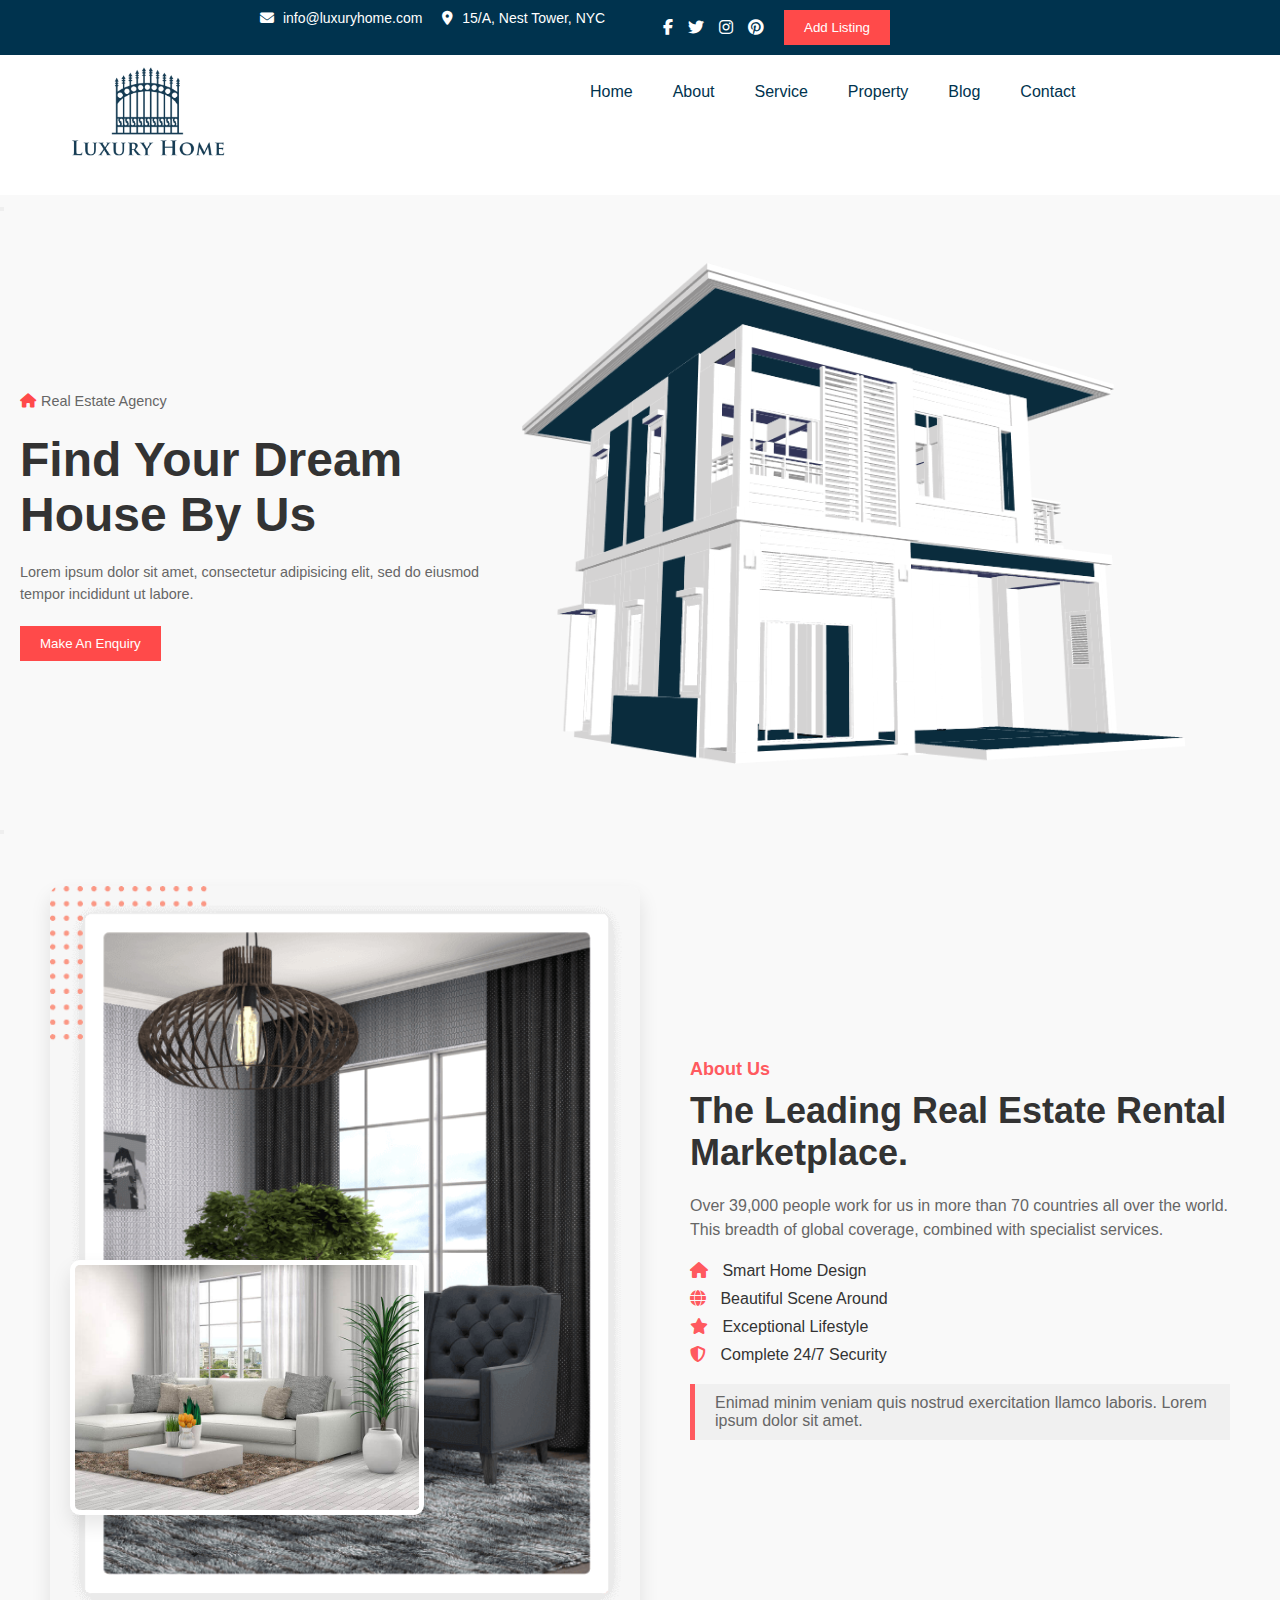
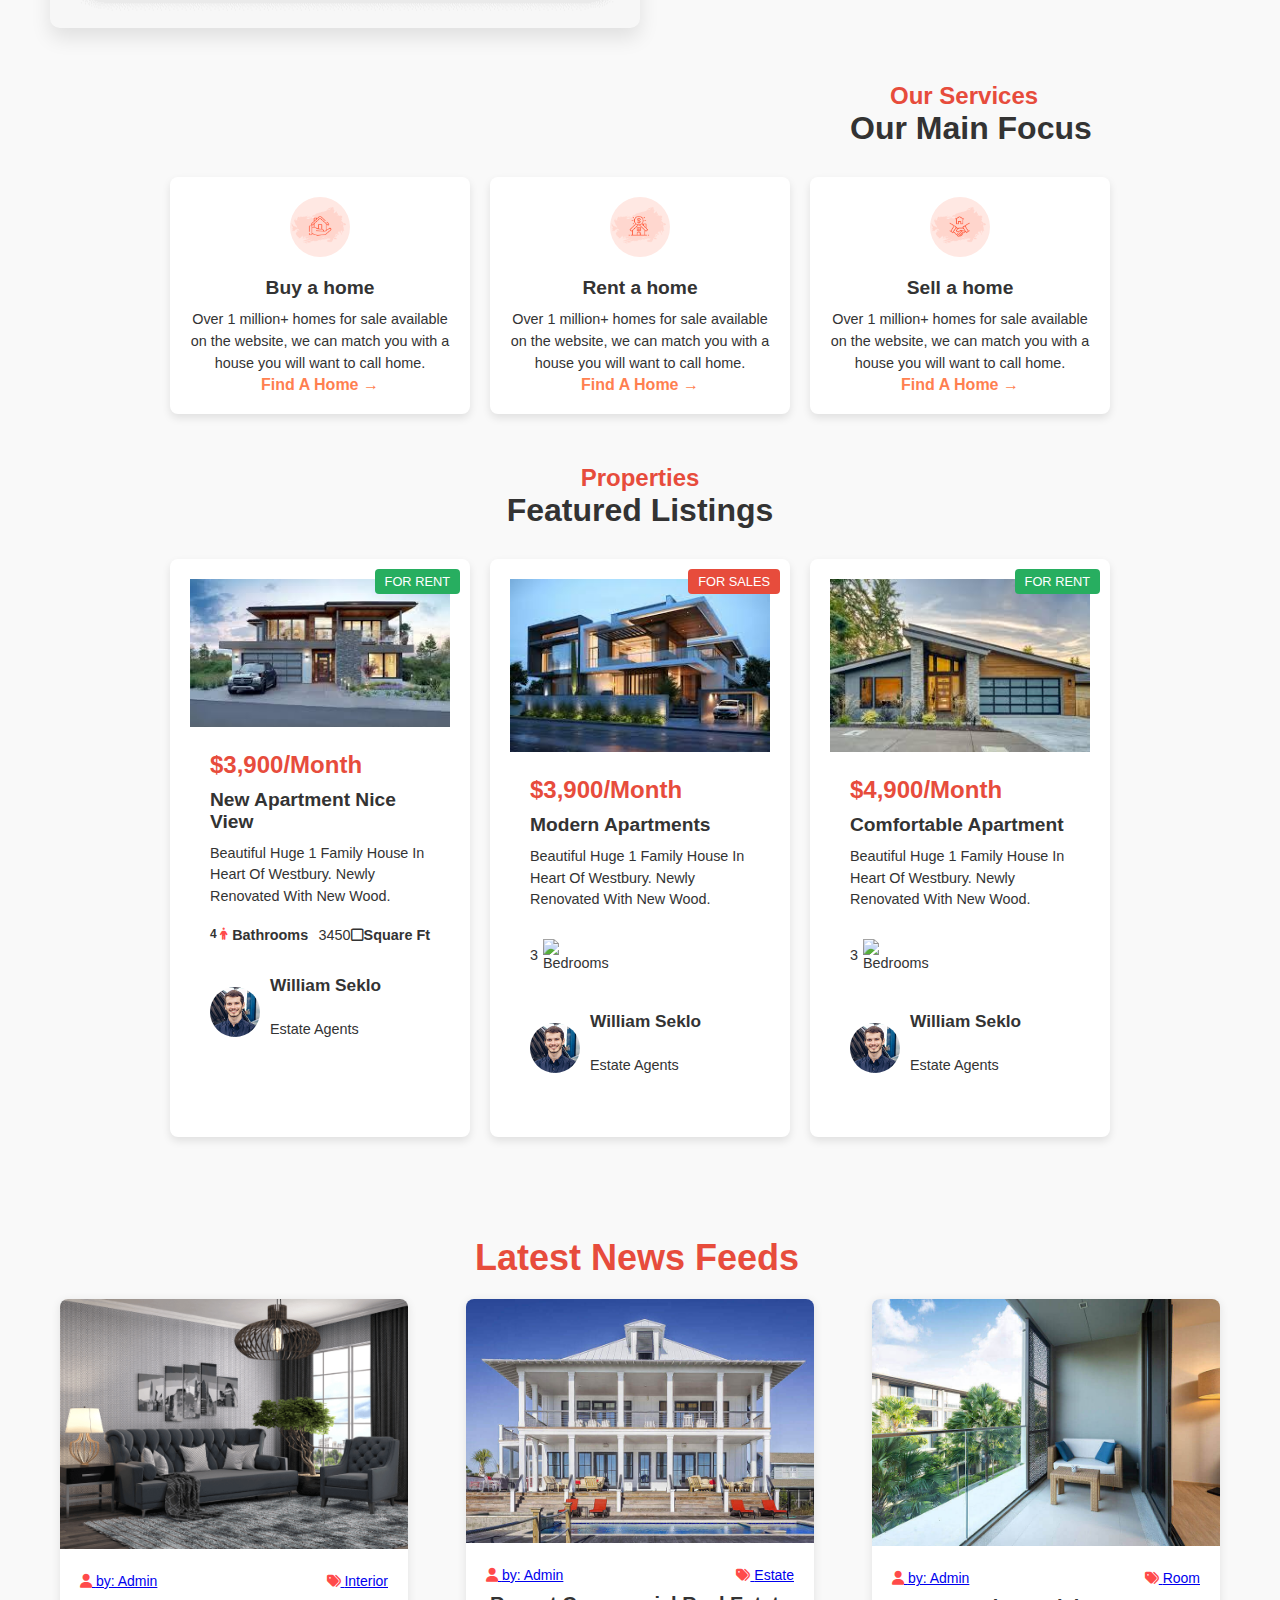
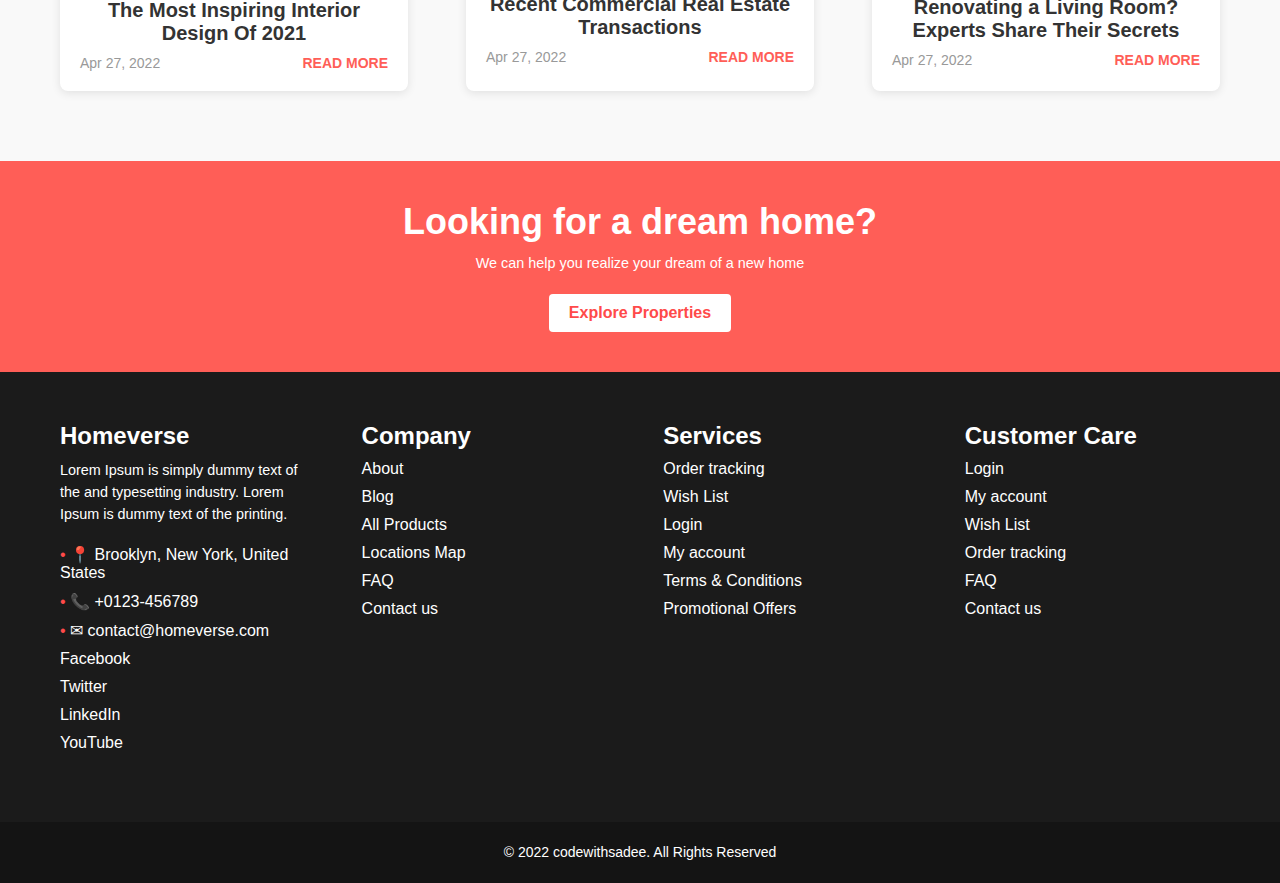
==== index.html @ 039ecefb "LuxuryHome" ====
<!DOCTYPE html>
<html lang="en">
<head>
    <meta charset="UTF-8">
    <meta name="viewport" content="width=device-width, initial-scale=1.0">
    <title>Luxury Home</title>

    <!--
        LINK
    -->
    <link rel="stylesheet" href="./css/style.css">

    <link rel="stylesheet" href="./js/script.js">

    <link rel="stylesheet" href="https://cdnjs.cloudflare.com/ajax/libs/font-awesome/6.5.2/css/all.min.css">

</head>
<body>
    <header>
        <div class="top-bar">
            <a  class="mailto" href="info@luxuryhome.com"><i class="fas fa-envelope"></i> info@luxuryhome.com</a>
            <a href="#"><i class="fas fa-map-marker-alt"></i> 15/A, Nest Tower, NYC</a>
            <nav class="nav-icon">
                <div class="nav-icons">
                    <a href="#"><i class="fab fa-facebook-f"></i></a>
                    <a href="#"><i class="fab fa-twitter"></i></a>
                    <a href="#"><i class="fab fa-instagram"></i></a>
                    <a href="#"><i class="fab fa-pinterest"></i></a>
                    <button class="add-listing">Add Listing</button>
                </div>
            </nav>
        </div>
        <nav>
            <div class="container">
                <a href="#" class="img">
                    <img src="./images/logo.png" alt="Luxury Home">
                    </a>
                <header><div class="logo"></div>
                    <nav>
                        <div class="nav-links">

                            

                            <div class="lists">
                            <li><a href="#home" class="active">Home</a></li>
                            <li><a href="#about">About</a></li>
                            <li><a href="#service">Service</a></li>
                            <li><a href="#property">Property</a></li>
                            <li><a href="#blog">Blog</a></li>
                            <li><a href="#contact">Contact</a></li>
                            </div>
                            
                        </div>
                    </nav>
                </header>
                
            </div>
        </nav>
    </header>
    <main>
        <article>
            <button id =scrollButton>
            <section class="home" id="home"></section>
            </button>
        </article>
    </main>
    <main>
        <section class="hero">
            <div class="hero-content">
                <p class="hero-subtitle">
                    <i class="fa-solid fa-house"></i>
                    <span>Real Estate Agency</span>
                </p>
                <h1 class="hero-title">Find Your Dream House By Us</h1>
                <p>Lorem ipsum dolor sit amet, consectetur adipisicing elit, sed do eiusmod tempor incididunt ut labore.</p>
                <button class="enquiry-btn">Make An Enquiry</button>
            </div>
            <div class="hero-image">
                <img src="./images/hero-banner.png" alt="House">
            </div>
        </section>
    </main>
    <script src="script.js"></script>

            <!--
                - #ABOUT
            -->
        <main>
            
                <button id="scrollButton">
                    <section class="about" id="about"></section>
                </button>
            
        </main>
            <section class="about-us">
                <div class="image-container">
                    <img src="./images/about-banner-1.png" alt="Large Room" class="large-image">
                    <img src="./images/about-banner-2.jpg" alt="Small Room" class="small-image">
                </div>
                <div class="content">
                    <h2>About Us</h2>
                    <h1>The Leading Real Estate Rental Marketplace.</h1>
                    <p>Over 39,000 people work for us in more than 70 countries all over the world. This breadth of global coverage, combined with specialist services.</p>
                    <ul>
                        <li><i class="fas fa-home"></i> Smart Home Design</li>
                        <li><i class="fas fa-globe"></i> Beautiful Scene Around</li>
                        <li><i class="fas fa-star"></i> Exceptional Lifestyle</li>
                        <li><i class="fas fa-shield-alt"></i> Complete 24/7 Security</li>
                    </ul>
                    <blockquote>Enimad minim veniam quis nostrud exercitation llamco laboris. Lorem ipsum dolor sit amet.</blockquote>
                </div>
            </section>


            <!--
                - #SERVICE
            -->

    <main>
        <article>
            <section class="service" id="service"></section>
        </article>
    </main>
        <section class="service">
            <div class="service">
                <div class="ourservice">
                <h2>Our Services</h2>
                </div>
             <div class="focus">   <h1>Our Main Focus</h1> </div>
                
                <div class="service-cards">
                    <div class="card">
                      <div class="card1">  <div class="icon">
                            <img src="./images/service-1.png" alt="Buy a home">
                        </div>
                      </div>
                        <h3>Buy a home</h3>
                        <p>Over 1 million+ homes for sale available on the website, we can match you with a house you will want to call home.</p>
                        <a href="#" class="btn">Find A Home &rarr;</a>
                    </div>
                    <div class="card">
                        <div class="card2">
                        <div class="icon">
                            <img src="./images/service-2.png" alt="Rent a home">
                        </div>
                        </div>
                        <h3>Rent a home</h3>
                        <p>Over 1 million+ homes for sale available on the website, we can match you with a house you will want to call home.</p>
                        <a href="#" class="btn">Find A Home &rarr;</a>

                    </div>
                    <div class="card">
                        <div class="card3">
                        <div class="icon">
                            <img src="./images/service-3.png" alt="Sell a home">
                        </div>
                        </div>
                        <h3>Sell a home</h3>
                        <p>Over 1 million+ homes for sale available on the website, we can match you with a house you will want to call home.</p>
                        <a href="#" class="btn">Find A Home &rarr;</a>
                    </div>
                </div>
            </div>
            <script src="scripts.js"></script>
            <main><article>
                <section class="service" id="service"></section>
            </article>
        </main>

    <main>
        <article>
            <section class="property" id="property"></section>
        </article>
    </main>
    <div class="property-listings">
      <h2>Properties</h2>
      <h1>Featured Listings</h1>
      <div class="property-cards">
          <div class="card">
              <img src="./images/house1.jpg" alt="New Apartment Nice View">
              <div class="badge rent">FOR RENT</div>
              <div class="card-content">
                  <h2>$3,900/Month</h2>
                  <h3>New Apartment Nice View</h3>
                  <p>Beautiful Huge 1 Family House In Heart Of Westbury. Newly Renovated With New Wood.</p>
                  <div class="details">
                      <h5>4 
                          <i class="fa-solid fa-person"></i></h5>
                      <h4><span>Bathrooms</span></h4>
                      <ion-icon name="man-outline" role="img" class="md hydrated" aria-label="man man-outline">
                          <div class="icon-inner">
                              <svg xmlns="http://www.w3.org/2000/svg" class="ionicon s-ion-icon" viewBox="0 0 512 512">
                                  <title>Man</title>
                                  
                              </svg>
                          </div>
                      </ion-icon>
                      <span>3450 <i class="fa-regular fa-square"></i><h4>Square Ft</h4></span>
                  </div>
                  <div class="agent-info">
                      <img src="./images/author.jpg" alt="William Seklo">
                      <div>
                          <h3><p>William Seklo</p></h3>
                          <p>Estate Agents</p>
                      </div>
                  </div>
              </div>
          </div>
          <div class="card">
              <img src="./images/house2.jpeg" alt="Modern Apartments">
              <div class="badge sale">FOR SALES</div>
              <div class="card-content">
                  <h2>$3,900/Month</h2>
                  <h3>Modern Apartments</h3>
                  <p>Beautiful Huge 1 Family House In Heart Of Westbury. Newly Renovated With New Wood.</p>
                  <div class="details">
                      <span>3 <img src="bedroom_icon.png" alt="Bedrooms"></span>
                      <span>2 <img src="bathroom_icon.png" alt="Bathrooms"></span>
                      <span>3450 <img src="sqft_icon.png" alt="Square Ft"></span>
                  </div>
                  <div class="agent-info">
                      <img src="./images/author.jpg" alt="William Seklo">
                      <div>
                          <h3><p>William Seklo</p></h3>
                          <p>Estate Agents</p>
                      </div>
                  </div>
              </div>
          </div>
          <div class="card">
              <img src="./images/house3.jpeg" alt="Comfortable Apartment">
              <div class="badge rent">FOR RENT</div>
              <div class="card-content">
                  <h2>$4,900/Month</h2>
                  <h3>Comfortable Apartment</h3>
                  <p>Beautiful Huge 1 Family House In Heart Of Westbury. Newly Renovated With New Wood.</p>
                  <div class="details">
                      <span>3 <img src="bedroom_icon.png" alt="Bedrooms"></span>
                      <span>2 <img src="bathroom_icon.png" alt="Bathrooms"></span>
                      <span>3450 <img src="sqft_icon.png" alt="Square Ft"></span>
                  </div>
                  <div class="agent-info">
                      <img src="./images/author.jpg" alt="William Seklo">
                      <div>
                          <h3><p>William Seklo</p></h3>
                          <p>Estate Agents</p>
                      </div>
                  </div>
              </div>
          </div>
      </div>
    </div>
    <section class="news-section">
        <div class="container">
            <h2 class="section-title">Latest News Feeds</h2>
            <div class="news-cards">
                <div class="news-card">
                    <img src="./images/blog-1.png" alt="News Image">
                    <div class="news-content">
                        <div class="news-meta">
                            <a href="#">
                                <i class="fa-solid fa-user"></i>
                                    <span>by: Admin</span>
                            </a>
                            <a href="#">
                                <i class="fa-solid fa-tags"></i>
                            <span>Interior</span>
                            </a>
                        </div>
                        <h3 class="news-title">The Most Inspiring Interior Design Of 2021</h3>
                        <div class="news-footer">
                            <span class="news-date">Apr 27, 2022</span>
                            <a href="#" class="read-more">READ MORE</a>
                        </div>
                    </div>
                </div>
                <div class="news-card">
                    <img src="./images/blog-2.jpg" alt="News Image">
                    <div class="news-content">
                        <div class="news-meta">
                            <a href="#">
                                <i class="fa-solid fa-user"></i>
                                    <span>by: Admin</span>
                            </a>
                            <a href="#">
                                <i class="fa-solid fa-tags"></i>
                            <span>Estate</span>
                            </a>
                        </div>
                        <h3 class="news-title">Recent Commercial Real Estate Transactions</h3>
                        <div class="news-footer">
                            <span class="news-date">Apr 27, 2022</span>
                            <a href="#" class="read-more">READ MORE</a>
                        </div>
                    </div>
                </div>
                <div class="news-card">
                    <img src="./images/blog-3.jpg" alt="News Image">
                    <div class="news-content">
                        <div class="news-meta">
                            <a href="#">
                                <i class="fa-solid fa-user"></i>
                                    <span>by: Admin</span>
                            </a>
                            <a href="#">
                                <i class="fa-solid fa-tags"></i>
                            <span>Room</span>
                            </a>
                        </div>
                        <h3 class="news-title">Renovating a Living Room? Experts Share Their Secrets</h3>
                        <div class="news-footer">
                            <span class="news-date">Apr 27, 2022</span>
                            <a href="#" class="read-more">READ MORE</a>
                        </div>
                    </div>
                </div>
            </div>
        </div>
    </section>

    <footer class="footer-section">
        <div class="footer-top">
            <h2>Looking for a dream home?</h2>
            <p>We can help you realize your dream of a new home</p>
            <a href="#" class="explore-btn">Explore Properties</a>
        </div>
        <div class="footer-main">
            <div class="container">
                <div class="footer-column">
                    <h3 class="footer-title">Homeverse</h3>
                    <p>Lorem Ipsum is simply dummy text of the and typesetting industry. Lorem Ipsum is dummy text of the printing.</p>
                    <ul class="footer-contact">
                        <li>📍 Brooklyn, New York, United States</li>
                        <li>📞 +0123-456789</li>
                        <li>✉ contact@homeverse.com</li>
                    </ul>
                    <ul class="footer-social">
                        <li><a href="#">Facebook</a></li>
                        <li><a href="#">Twitter</a></li>
                        <li><a href="#">LinkedIn</a></li>
                        <li><a href="#">YouTube</a></li>
                    </ul>
                </div>
                <div class="footer-column">
                    <h3 class="footer-title">Company</h3>
                    <ul class="footer-links">
                        <li><a href="#">About</a></li>
                        <li><a href="#">Blog</a></li>
                        <li><a href="#">All Products</a></li>
                        <li><a href="#">Locations Map</a></li>
                        <li><a href="#">FAQ</a></li>
                        <li><a href="#">Contact us</a></li>
                    </ul>
                </div>
                <div class="footer-column">
                    <h3 class="footer-title">Services</h3>
                    <ul class="footer-links">
                        <li><a href="#">Order tracking</a></li>
                        <li><a href="#">Wish List</a></li>
                        <li><a href="#">Login</a></li>
                        <li><a href="#">My account</a></li>
                        <li><a href="#">Terms & Conditions</a></li>
                        <li><a href="#">Promotional Offers</a></li>
                    </ul>
                </div>
                <div class="footer-column">
                    <h3 class="footer-title">Customer Care</h3>
                    <ul class="footer-links">
                        <li><a href="#">Login</a></li>
                        <li><a href="#">My account</a></li>
                        <li><a href="#">Wish List</a></li>
                        <li><a href="#">Order tracking</a></li>
                        <li><a href="#">FAQ</a></li>
                        <li><a href="#">Contact us</a></li>
                    </ul>
                </div>
            </div>
        </div>
        <div class="footer-bottom">
            <p>&copy; 2022 codewithsadee. All Rights Reserved</p>
        </div>
    </footer>

    <script src="scripts.js"></script>
</body>
</html>
---- css/style.css ----
* {
    margin: 0;
    padding: 0;
    box-sizing: border-box;
}

body {
    font-family: 'Arial', sans-serif;
}

.mailto{
    margin-left: 0px;
}
.top-bar {
    display: flex;
    justify-content:0;
    padding: 10px 0;
    background-color: #00334e;
    color: #fff;
    padding-block: 10px;
    margin: auto;
}


.top-bar a {
    color: #ffffff;
    text-decoration: none;
    font-size: 14px;
    margin: 0 10px;
}

.top-bar a i {
    margin-right: 5px;
}

nav {
    background-color: #ffffff;
}

nav .container {
    display: flex;
    justify-content: space-between;
    align-items: center;
    padding: 10px 30px;
    max-width:1200px;
    margin: auto;
    height: 140px;

}

.nav-icon{
    background-color: #00334e;
    margin-left: auto;
    display: flex;
    justify-content: flex-end;
    margin-right: 390px;
}

.top-bar .mailto{
    margin-left: 260px;

}

img{
    margin-right: 300px;
    width: 20%;
}


.logo {
    color: #ff4a4a;
    font-size: 30px;
    font-weight: bold;
    transform: scale(0.2);
}


.nav-links {
    list-style: none;
    display: flex;
}

.nav-links li {
    margin: 0 10px;
}

.nav-links a {
    color: #00334e;
    text-decoration: none;
    font-size: 16px;
    padding: 5px 10px;
}

.nav-links a:hover {
    background-color: #ffffff;
    border-radius: 5px;
    color: #ff4a4a;
}

.nav-icons {
    display: flex;
    align-items: center;
}

.nav-icons a {
    color: #ffffff;
    margin: 0 5px;
    font-size: 16px;
}

.add-listing {
    padding: 10px 20px;
    background-color: #ff4a4a;
    color: #ffffff;
    border: none;
    cursor:pointer;
    margin-left: 10px;
}

.hero {
    display: flex;
    justify-content: space-between;
    align-items: center;
    padding: 50px 20px;
    max-width: 1400px;
    margin: auto;
}

.hero-content {
    max-width: 50%;
}

.hero-subtitle{
    display: flex;
    justify-content: flex-start;
    align-items: center;
    gap: 5px;
    margin-bottom: 20px;
}

.fa-solid {
    color:#ff4a4a
}

.fa-house{
    color: #ff4a4a
}

.hero-title{
    margin-bottom: 20px;
    font-size: var(--fs-1);
    box-sizing: border-box;
}


.hero h1 {
    font-size: 48px;
    color: #333333;
}

.hero p {
    margin: 20px 0;
    color: #666666;
}

.enquiry-btn {
    padding: 10px 20px;
    background-color: #ff4a4a;
    color: #ffffff;
    border: none;
    cursor: pointer;
}

.hero-image img {
    width: 90%;
}



body {
    font-family: Arial, sans-serif;
    margin: 0;
    padding: 0;
    background-color: #f0f4f8;
    color: #333;
}

.services {
    text-align: center;
    padding: 50px 20px;
}

h2 {
    color: #ff7f50;
    font-size: 1.2em;
}

h1 {
    font-size: 2em;
    margin-bottom: 30px;
}

.service-cards {
    display: flex;
    justify-content: center;
    gap: 20px;
    flex-wrap: wrap;
}

.card {
    background: #fff;
    padding: 20px;
    border-radius: 8px;
    box-shadow: 0 4px 8px rgba(0,0,0,0.1);
    width: 300px;
    text-align: center;
    position: relative;
}


.card1 img{
    margin-left: 298PX;
    
}
.card2 img{
    margin-left: 298PX;
    
}
.card3 img{
    margin-left: 298PX;
    
}
.icon {
    background: #ffe8e3;
    border-radius: 50%;
    width: 60px;
    height: 60px;
    display: flex;
    align-items: center;
    justify-content: center;
    margin: 0 auto 20px;
    
}

.ourservice{
    margin-left: 890px;
}
.focus{
    margin-left: 850px;
}

.icon img {
    width: 40px;
    height: 40px;
}

h3 {
    font-size: 1.5em;
    margin-bottom: 15px;
}

p {
    font-size: 0.9em;
    line-height: 1.5;
    margin-bottom: 20px;
}

.btn {
    color: #ff7f50;
    text-decoration: none;
    font-weight: bold;
    display: inline-block;
    margin-top: 10px;
    position: absolute;
    bottom: 20px;
    left: 50%;
    transform: translateX(-50%);
}

body {
    font-family: Arial, sans-serif;
    margin: 0;
    padding: 0;
    background-color: #f0f4f8;
    color: #333;
}

.property-listings {
    text-align: center;
    padding: 50px 20px;
}

h1 {
    font-size: 2em;
    margin-bottom: 30px;
}

.property-cards {
    display: flex;
    justify-content: center;
    gap: 20px;
    flex-wrap: wrap;
}

.card {
    background: #fff;
    border-radius: 8px;
    box-shadow: 0 4px 8px rgba(0,0,0,0.1);
    width: 300px;
    overflow: hidden;
    position: relative;
    transition: transform 0.3s;
}

.card img {
    width: 100%;
    height: auto;
}

.badge {
    position: absolute;
    top: 10px;
    right: 10px;
    padding: 5px 10px;
    color: #fff;
    border-radius: 4px;
    font-size: 0.8em;
}

.rent {
    background-color: #27ae60;
}

.sale {
    background-color: #e74c3c;
}

.card-content {
    padding: 20px;
    text-align: left;
}

h2 {
    color: #e74c3c;
    font-size: 1.5em;
    margin: 0;
}

h3 {
    font-size: 1.2em;
    margin: 10px 0;
}

p {
    font-size: 0.9em;
    line-height: 1.5;
    margin-bottom: 20px;
}

.details {
    display: flex;
    justify-content: space-between;
    font-size: 0.9em;
    margin-bottom: 20px;
}

.details span {
    display: flex;
    align-items: center;
}

.details img {
    margin-left: 5px;
}

.agent-info {
    display: flex;
    align-items: center;
}

.agent-info img {
    border-radius: 50%;
    width: 50px;
    height: 50px;
    margin-right: 10px;
}

.agent-info div {
    line-height: 1.2;
}

.card:hover {
    transform: translateY(-10px);
}


* {
    margin: 0;
    padding: 0;
    box-sizing: border-box;
}

body {
    font-family: 'Arial', sans-serif;
}

.about-us {
    display: flex;
    align-items: center;
    justify-content: center;
    padding: 50px;
    background-color: #f9f9f9;
}

.image-container {
    position: relative;
    width: 50%;
    max-width: 600px;
}

.large-image {
    width: 100%;
    border-radius: 10px;
    box-shadow: 0 10px 20px rgba(0,0,0,0.1);
}

.small-image {
    position: absolute;
    width: 60%;
    margin-bottom: 30%;
    bottom: -60px;
    left: 20px;
    border-radius: 10px;
    box-shadow: 0 10px 20px rgba(0,0,0,0.1);
    border: 5px solid #fff;
}

.content {
    width: 50%;
    padding-left: 50px;
}

.content h2 {
    color: #ff5a5f;
    font-size: 18px;
    margin-bottom: 10px;
}

.content h1 {
    font-size: 36px;
    margin-bottom: 20px;
}

.content p {
    font-size: 16px;
    margin-bottom: 20px;
    color: #666;
}

.content ul {
    list-style: none;
    margin-bottom: 20px;
}

.content ul li {
    font-size: 16px;
    color: #333;
    margin-bottom: 10px;
}

.content ul li i {
    color: #ff5a5f;
    margin-right: 10px;
}

blockquote {
    font-size: 16px;
    color: #666;
    background-color: #f0f0f0;
    padding: 10px 20px;
    border-left: 5px solid #ff5a5f;
    margin-bottom: 20px;
}

.services-btn {
    padding: 10px 20px;
    background-color: #ff5a5f;
    color: #fff;
    border: none;
    cursor: pointer;
    border-radius: 5px;
}

body {
    font-family: Arial, sans-serif;
    background-color: #f9f9f9;
    margin: 0;
    padding: 0;
}

.news-section {
    padding: 50px 0;
    text-align: center;
}

.container {
    max-width: 1200px;
    margin: 0 auto;
    padding: 0 20px;
}

.section-title {
    font-size: 36px;
    margin-bottom: 20px;
    margin-left: 415px;
}

.news-cards {
    display: flex;
    justify-content: space-between;
    flex-wrap: wrap;
}

.news-card {
    background-color: #fff;
    box-shadow: 0 2px 10px rgba(0, 0, 0, 0.1);
    border-radius: 8px;
    overflow: hidden;
    width: 30%;
    margin-bottom: 20px;
    transition: transform 0.3s;
}

.news-card:hover {
    transform: translateY(-10px);
}

.news-card img {
    width: 100%;
    height: auto;
}

.news-content {
    padding: 20px;
}

.news-meta {
    display: flex;
    justify-content: space-between;
    font-size: 14px;
    color: #999;
    margin-bottom: 10px;
}

.news-title {
    font-size: 20px;
    margin-bottom: 10px;
    color: #333;
}

.news-footer {
    display: flex;
    justify-content: space-between;
    align-items: center;
}

.news-date {
    font-size: 14px;
    color: #999;
}

.read-more {
    font-size: 14px;
    color: #ff5e57;
    text-decoration: none;
    font-weight: bold;
}

.read-more:hover {
    text-decoration: underline;
}


body {
    font-family: Arial, sans-serif;
    margin: 0;
    padding: 0;
    background-color: #f9f9f9;
}

.footer-section {
    background-color: #1b1b1b;
    color: #ffffff;
    padding: 0;
}

.footer-top {
    background-color: #ff5e57;
    padding: 40px 20px;
    text-align: center;
}

.footer-top h2 {
    font-size: 36px;
    margin: 0;
    color: white;
}

.footer-top p {
    margin: 10px 0 20px;
}

.explore-btn {
    display: inline-block;
    background-color: #ffffff;
    color: #ff4a4a;
    padding: 10px 20px;
    text-decoration: none;
    border-radius: 4px;
    font-weight: bold;
}

.explore-btn:hover {
    background-color: #f0f0f0;
}

.footer-main {
    padding: 40px 20px;
}

.container {
    max-width: 1200px;
    margin: 0 auto;
    display: flex;
    flex-wrap: wrap;
    justify-content: space-between;
}

.footer-column {
    width: 22%;
    margin-bottom: 20px;
}

.footer-title {
    font-size: 24px;
    margin-bottom: 10px;
}

.footer-contact,
.footer-links,
.footer-social {
    list-style: none;
    padding: 0;
    margin: 0;
}

.footer-contact li,
.footer-links li,
.footer-social li {
    margin-bottom: 10px;
}

.footer-contact li::before {
    content: '• ';
    color: #ff4a4a;
}

.footer-social li a {
    color: #ffffff;
    text-decoration: none;
}

.footer-social li a:hover {
    text-decoration: underline;
}

.footer-links li a {
    color: #ffffff;
    text-decoration: none;
}

.footer-links li a:hover {
    text-decoration: underline;
}

.footer-bottom {
    background-color: #141414;
    padding: 20px 0;
    text-align: center;
}

.footer-bottom p {
    margin: 0;
    font-size: 14px;
}


.nav-links {
    margin-left: 500px;
    
}

.lists{
    margin-top: -100px;
    display: flex;
}
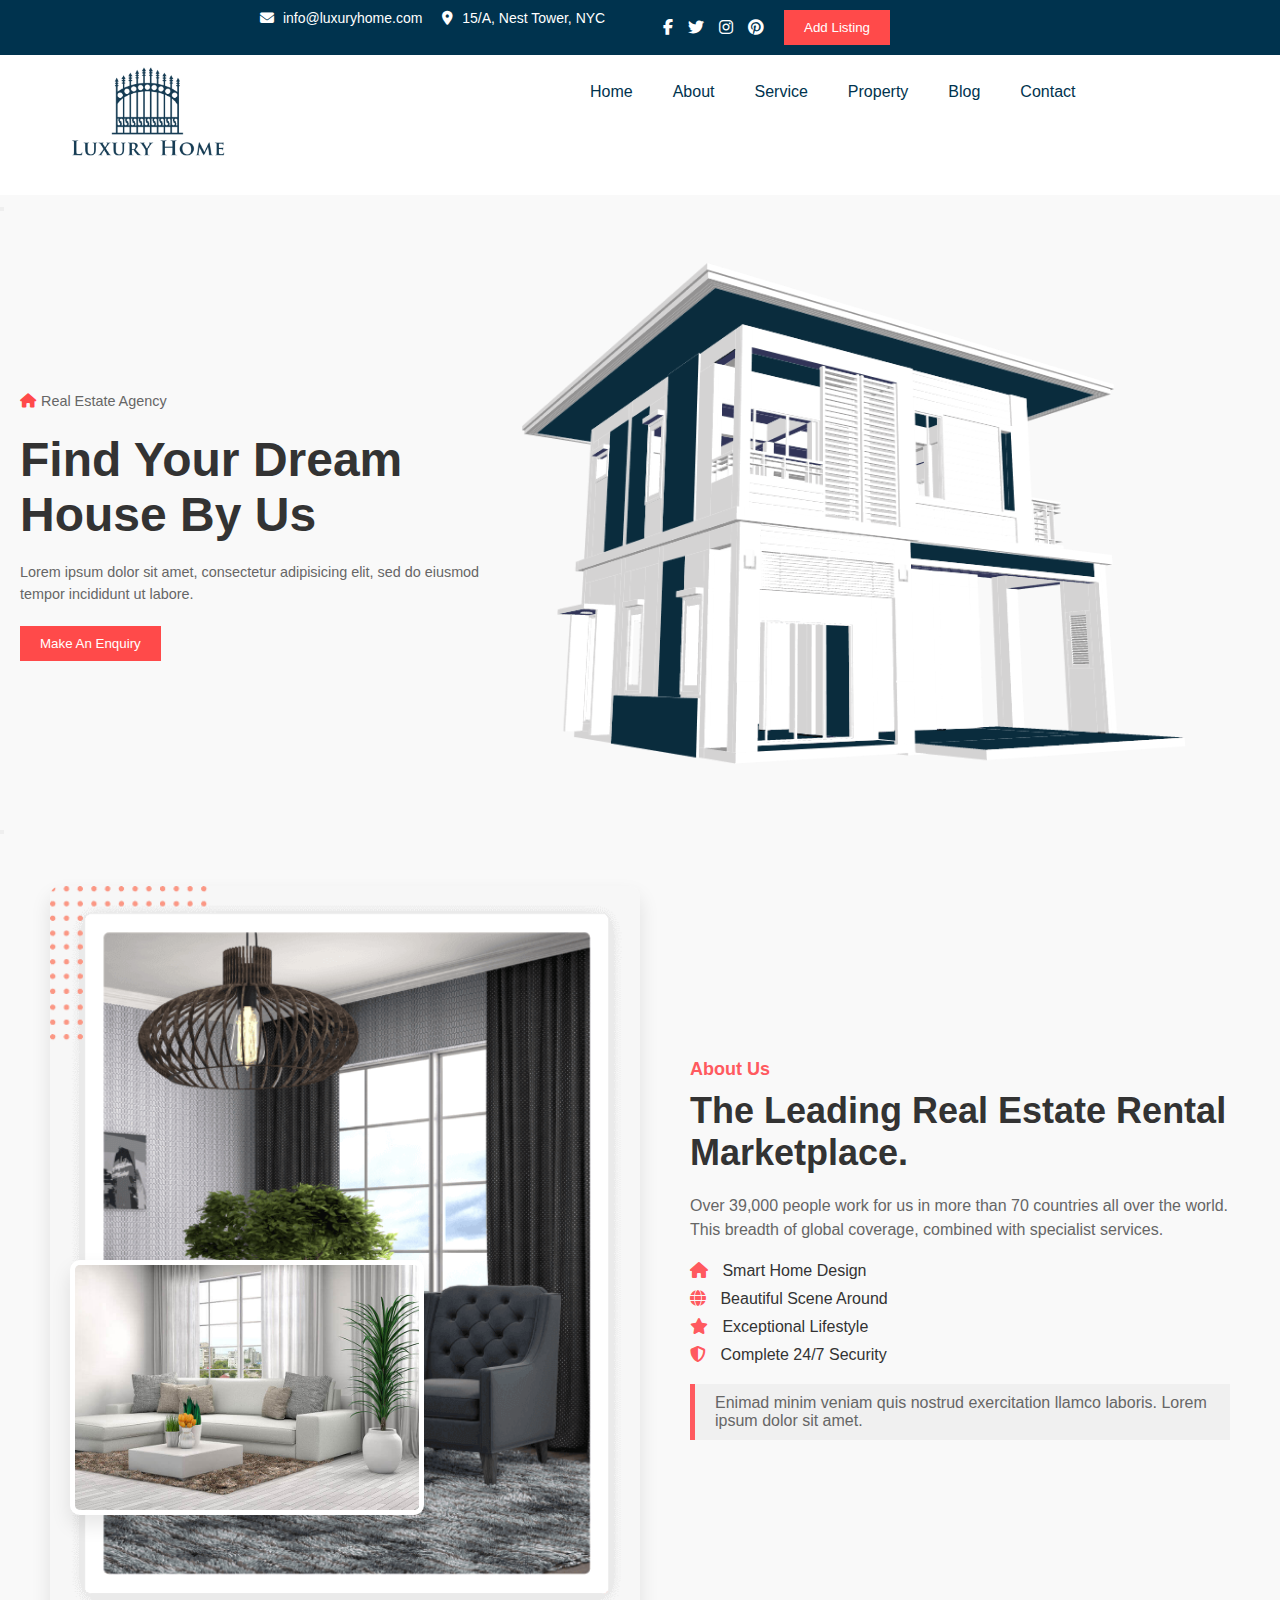
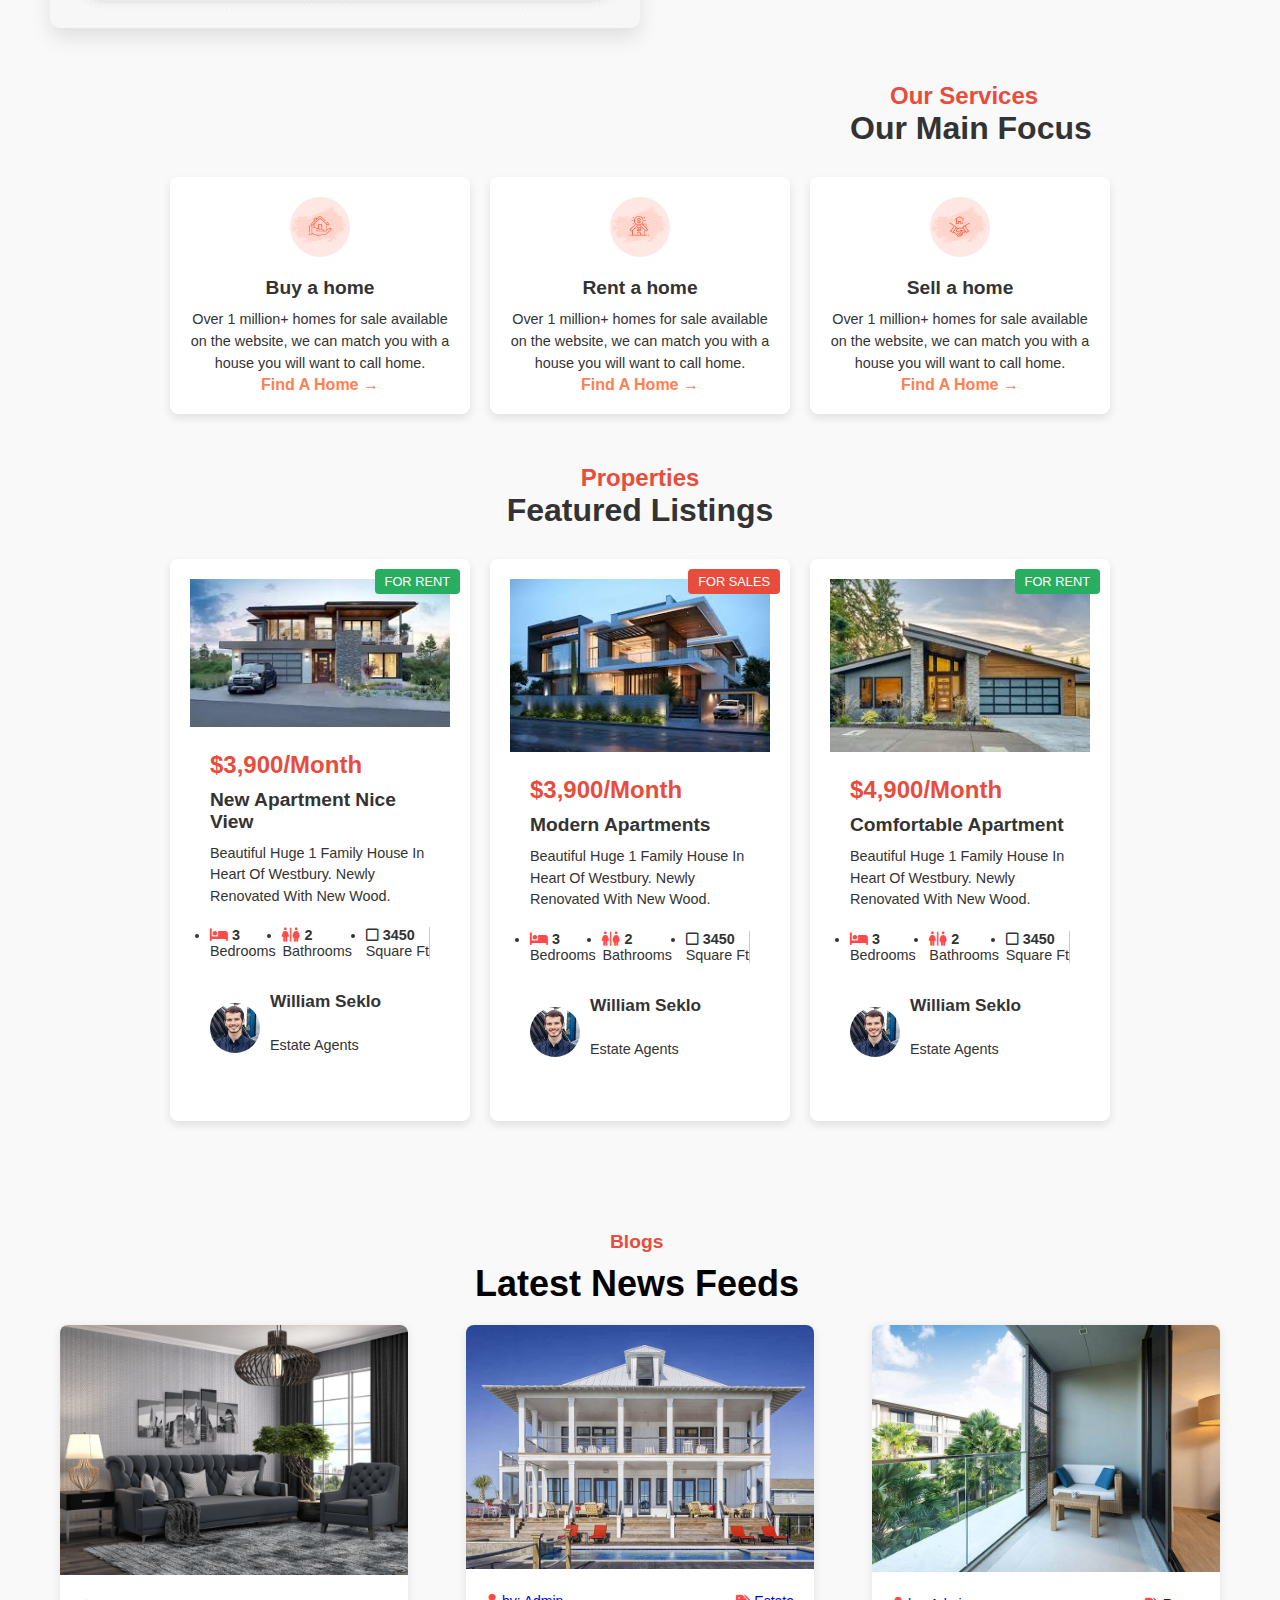
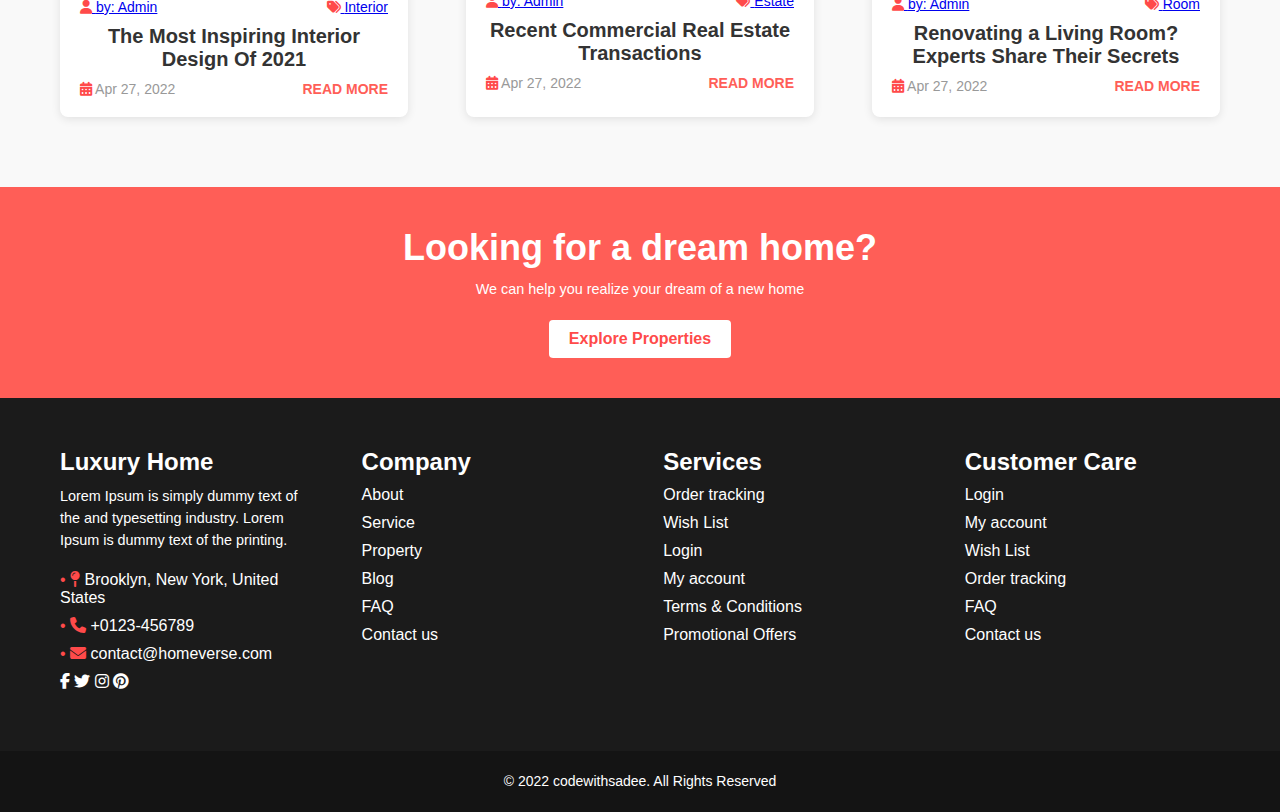
==== commit 31be1aeb: "Real-Estate" ====
--- a/index.html
+++ b/index.html
@@ -30,6 +30,7 @@
                 </div>
             </nav>
         </div>
+
         <nav>
             <div class="container">
                 <a href="#" class="img">
@@ -184,10 +185,24 @@
                   <h3>New Apartment Nice View</h3>
                   <p>Beautiful Huge 1 Family House In Heart Of Westbury. Newly Renovated With New Wood.</p>
                   <div class="details">
-                      <h5>4 
-                          <i class="fa-solid fa-person"></i></h5>
-                      <h4><span>Bathrooms</span></h4>
-                      <ion-icon name="man-outline" role="img" class="md hydrated" aria-label="man man-outline">
+                    <ul class="card-list">
+                        <li class="card-item">
+                            <i class="fa-solid fa-bed"></i>
+                            <strong>3</strong>
+                            <ion-icon name="bed-outline" role="img" class="md hydrated" aria-label="bed-outline">
+                            </ion-icon>
+                            <span>Bedrooms</span>
+                        </li>
+                    </ul>
+                    <ul class="card-list">
+                        <li class="card-item">
+                            <i class="fa-solid fa-restroom"></i>
+                            <strong>2</strong>
+                            <ion-icon name="bed-outline" role="img" class="md hydrated" aria-label="bed-outline">
+                            </ion-icon>
+                            <span>Bathrooms</span>
+                        </li>
+                    </ul>
                           <div class="icon-inner">
                               <svg xmlns="http://www.w3.org/2000/svg" class="ionicon s-ion-icon" viewBox="0 0 512 512">
                                   <title>Man</title>
@@ -195,7 +210,16 @@
                               </svg>
                           </div>
                       </ion-icon>
-                      <span>3450 <i class="fa-regular fa-square"></i><h4>Square Ft</h4></span>
+                      
+                      <ul class="card-list">
+                        <li class="card-item">
+                            <i class="fa-regular fa-square"></i>
+                            <strong>3450</strong>
+                            <ion-icon name="bed-outline" role="img" class="md hydrated" aria-label="bed-outline">
+                            </ion-icon>
+                            <span>Square Ft</span>
+                        </li>
+                    </ul>
                   </div>
                   <div class="agent-info">
                       <img src="./images/author.jpg" alt="William Seklo">
@@ -214,10 +238,42 @@
                   <h3>Modern Apartments</h3>
                   <p>Beautiful Huge 1 Family House In Heart Of Westbury. Newly Renovated With New Wood.</p>
                   <div class="details">
-                      <span>3 <img src="bedroom_icon.png" alt="Bedrooms"></span>
-                      <span>2 <img src="bathroom_icon.png" alt="Bathrooms"></span>
-                      <span>3450 <img src="sqft_icon.png" alt="Square Ft"></span>
-                  </div>
+                    <ul class="card-list">
+                        <li class="card-item">
+                            <i class="fa-solid fa-bed"></i>
+                            <strong>3</strong>
+                            <ion-icon name="bed-outline" role="img" class="md hydrated" aria-label="bed-outline">
+                            </ion-icon>
+                            <span>Bedrooms</span>
+                        </li>
+                    </ul>
+                    <ul class="card-list">
+                        <li class="card-item">
+                            <i class="fa-solid fa-restroom"></i>
+                            <strong>2</strong>
+                            <ion-icon name="bed-outline" role="img" class="md hydrated" aria-label="bed-outline">
+                            </ion-icon>
+                            <span>Bathrooms</span>
+                        </li>
+                    </ul>
+                    <ion-icon name="man-outline" role="img" class="md hydrated" aria-label="man man-outline">
+                        <div class="icon-inner">
+                            <svg xmlns="http://www.w3.org/2000/svg" class="ionicon s-ion-icon" viewBox="0 0 512 512">
+                                <title>Man</title>
+                                
+                            </svg>
+                        </div>
+                    </ion-icon>
+                    <ul class="card-list">
+                        <li class="card-item">
+                            <i class="fa-regular fa-square"></i>
+                            <strong>3450</strong>
+                            <ion-icon name="bed-outline" role="img" class="md hydrated" aria-label="bed-outline">
+                            </ion-icon>
+                            <span>Square Ft</span>
+                        </li>
+                    </ul>
+                </div>
                   <div class="agent-info">
                       <img src="./images/author.jpg" alt="William Seklo">
                       <div>
@@ -235,10 +291,43 @@
                   <h3>Comfortable Apartment</h3>
                   <p>Beautiful Huge 1 Family House In Heart Of Westbury. Newly Renovated With New Wood.</p>
                   <div class="details">
-                      <span>3 <img src="bedroom_icon.png" alt="Bedrooms"></span>
-                      <span>2 <img src="bathroom_icon.png" alt="Bathrooms"></span>
-                      <span>3450 <img src="sqft_icon.png" alt="Square Ft"></span>
-                  </div>
+                    <ul class="card-list">
+                        <li class="card-item">
+                            <i class="fa-solid fa-bed"></i>
+                            <strong>3</strong>
+                            <ion-icon name="bed-outline" role="img" class="md hydrated" aria-label="bed-outline">
+                            </ion-icon>
+                            <span>Bedrooms</span>
+                        </li>
+                    </ul>
+                    <ion-icon name="man-outline" role="img" class="md hydrated" aria-label="man man-outline">
+                        <div class="icon-inner">
+                            <svg xmlns="http://www.w3.org/2000/svg" class="ionicon s-ion-icon" viewBox="0 0 512 512">
+                                <title>Man</title>
+                                
+                            </svg>
+                        </div>
+                    </ion-icon>
+                    <ul class="card-list">
+                        <li class="card-item">
+                            <i class="fa-solid fa-restroom"></i>
+                            <strong>2</strong>
+                            <ion-icon name="bed-outline" role="img" class="md hydrated" aria-label="bed-outline">
+                            </ion-icon>
+                            <span>Bathrooms</span>
+                        </li>
+                    </ul>
+                    <ul class="card-list">
+                        <li class="card-item">
+                            <i class="fa-regular fa-square"></i>
+                            <strong>3450</strong>
+                            <ion-icon name="bed-outline" role="img" class="md hydrated" aria-label="bed-outline">
+                            </ion-icon>
+                            <span>Square Ft</span>
+                        </li>
+                    </ul>
+                </div>
+                
                   <div class="agent-info">
                       <img src="./images/author.jpg" alt="William Seklo">
                       <div>
@@ -250,8 +339,15 @@
           </div>
       </div>
     </div>
+
+    <main>
+        <article>
+            <section class="blog" id="blog"></section>
+        </article>
+    </main>
     <section class="news-section">
         <div class="container">
+            <h3 class="ccc">Blogs</h3>
             <h2 class="section-title">Latest News Feeds</h2>
             <div class="news-cards">
                 <div class="news-card">
@@ -269,7 +365,7 @@
                         </div>
                         <h3 class="news-title">The Most Inspiring Interior Design Of 2021</h3>
                         <div class="news-footer">
-                            <span class="news-date">Apr 27, 2022</span>
+                            <span class="news-date"><i class="fa-solid fa-calendar-days"></i> Apr 27, 2022</span>
                             <a href="#" class="read-more">READ MORE</a>
                         </div>
                     </div>
@@ -289,7 +385,7 @@
                         </div>
                         <h3 class="news-title">Recent Commercial Real Estate Transactions</h3>
                         <div class="news-footer">
-                            <span class="news-date">Apr 27, 2022</span>
+                            <span class="news-date"><i class="fa-solid fa-calendar-days"></i> Apr 27, 2022</span>
                             <a href="#" class="read-more">READ MORE</a>
                         </div>
                     </div>
@@ -309,7 +405,7 @@
                         </div>
                         <h3 class="news-title">Renovating a Living Room? Experts Share Their Secrets</h3>
                         <div class="news-footer">
-                            <span class="news-date">Apr 27, 2022</span>
+                            <span class="news-date"><i class="fa-solid fa-calendar-days"></i> Apr 27, 2022</span>
                             <a href="#" class="read-more">READ MORE</a>
                         </div>
                     </div>
@@ -327,29 +423,30 @@
         <div class="footer-main">
             <div class="container">
                 <div class="footer-column">
-                    <h3 class="footer-title">Homeverse</h3>
+
+                    <h3 class="footer-title"> Luxury Home</h3>
                     <p>Lorem Ipsum is simply dummy text of the and typesetting industry. Lorem Ipsum is dummy text of the printing.</p>
                     <ul class="footer-contact">
-                        <li>📍 Brooklyn, New York, United States</li>
-                        <li>📞 +0123-456789</li>
-                        <li>✉ contact@homeverse.com</li>
+                        <li><i class="fa-solid fa-map-pin"></i> Brooklyn, New York, United States</li>
+                        <li><i class="fa-solid fa-phone"></i> +0123-456789</li>
+                        <li><i class="fa-solid fa-envelope"></i> contact@homeverse.com</li>
                     </ul>
                     <ul class="footer-social">
-                        <li><a href="#">Facebook</a></li>
-                        <li><a href="#">Twitter</a></li>
-                        <li><a href="#">LinkedIn</a></li>
-                        <li><a href="#">YouTube</a></li>
+                        <a href="#"><i class="fab fa-facebook-f"></i></a>
+                    <a href="#"><i class="fab fa-twitter"></i></a>
+                    <a href="#"><i class="fab fa-instagram"></i></a>
+                    <a href="#"><i class="fab fa-pinterest"></i></a>
                     </ul>
                 </div>
                 <div class="footer-column">
                     <h3 class="footer-title">Company</h3>
                     <ul class="footer-links">
-                        <li><a href="#">About</a></li>
-                        <li><a href="#">Blog</a></li>
-                        <li><a href="#">All Products</a></li>
-                        <li><a href="#">Locations Map</a></li>
-                        <li><a href="#">FAQ</a></li>
-                        <li><a href="#">Contact us</a></li>
+                        <li><a href="#about">About</a></li>
+                        <li><a href="#service">Service</a></li>
+                        <li><a href="#property">Property</a></li>
+                        <li><a href="#blog">Blog</a></li>
+                        <li><a href="#faq">FAQ</a></li>
+                        <li><a href="#contact">Contact us</a></li>
                     </ul>
                 </div>
                 <div class="footer-column">
--- a/css/style.css
+++ b/css/style.css
@@ -362,7 +362,13 @@
     justify-content: space-between;
     font-size: 0.9em;
     margin-bottom: 20px;
-}
+    border-right: 1px solid hsla(0, 0%, 0%, 0.2);
+}
+
+.property-cards .card{
+    margin-right:1px solid hsla(0, 0%, 0%, 0.2);
+}
+
 
 .details span {
     display: flex;
@@ -513,6 +519,7 @@
     font-size: 36px;
     margin-bottom: 20px;
     margin-left: 415px;
+    color: black;
 }
 
 .news-cards {
@@ -703,4 +710,21 @@
 .lists{
     margin-top: -100px;
     display: flex;
-}+}
+
+.container h2{
+    margin-right: 300px;
+}
+
+.container .ccc{
+    margin-left: 550px;
+    color: #e74c3c;
+}
+
+.footer-social a{
+    color: #ffffff;
+}
+
+.footer-column .fimg{
+    margin-top: 1000px;
+}
